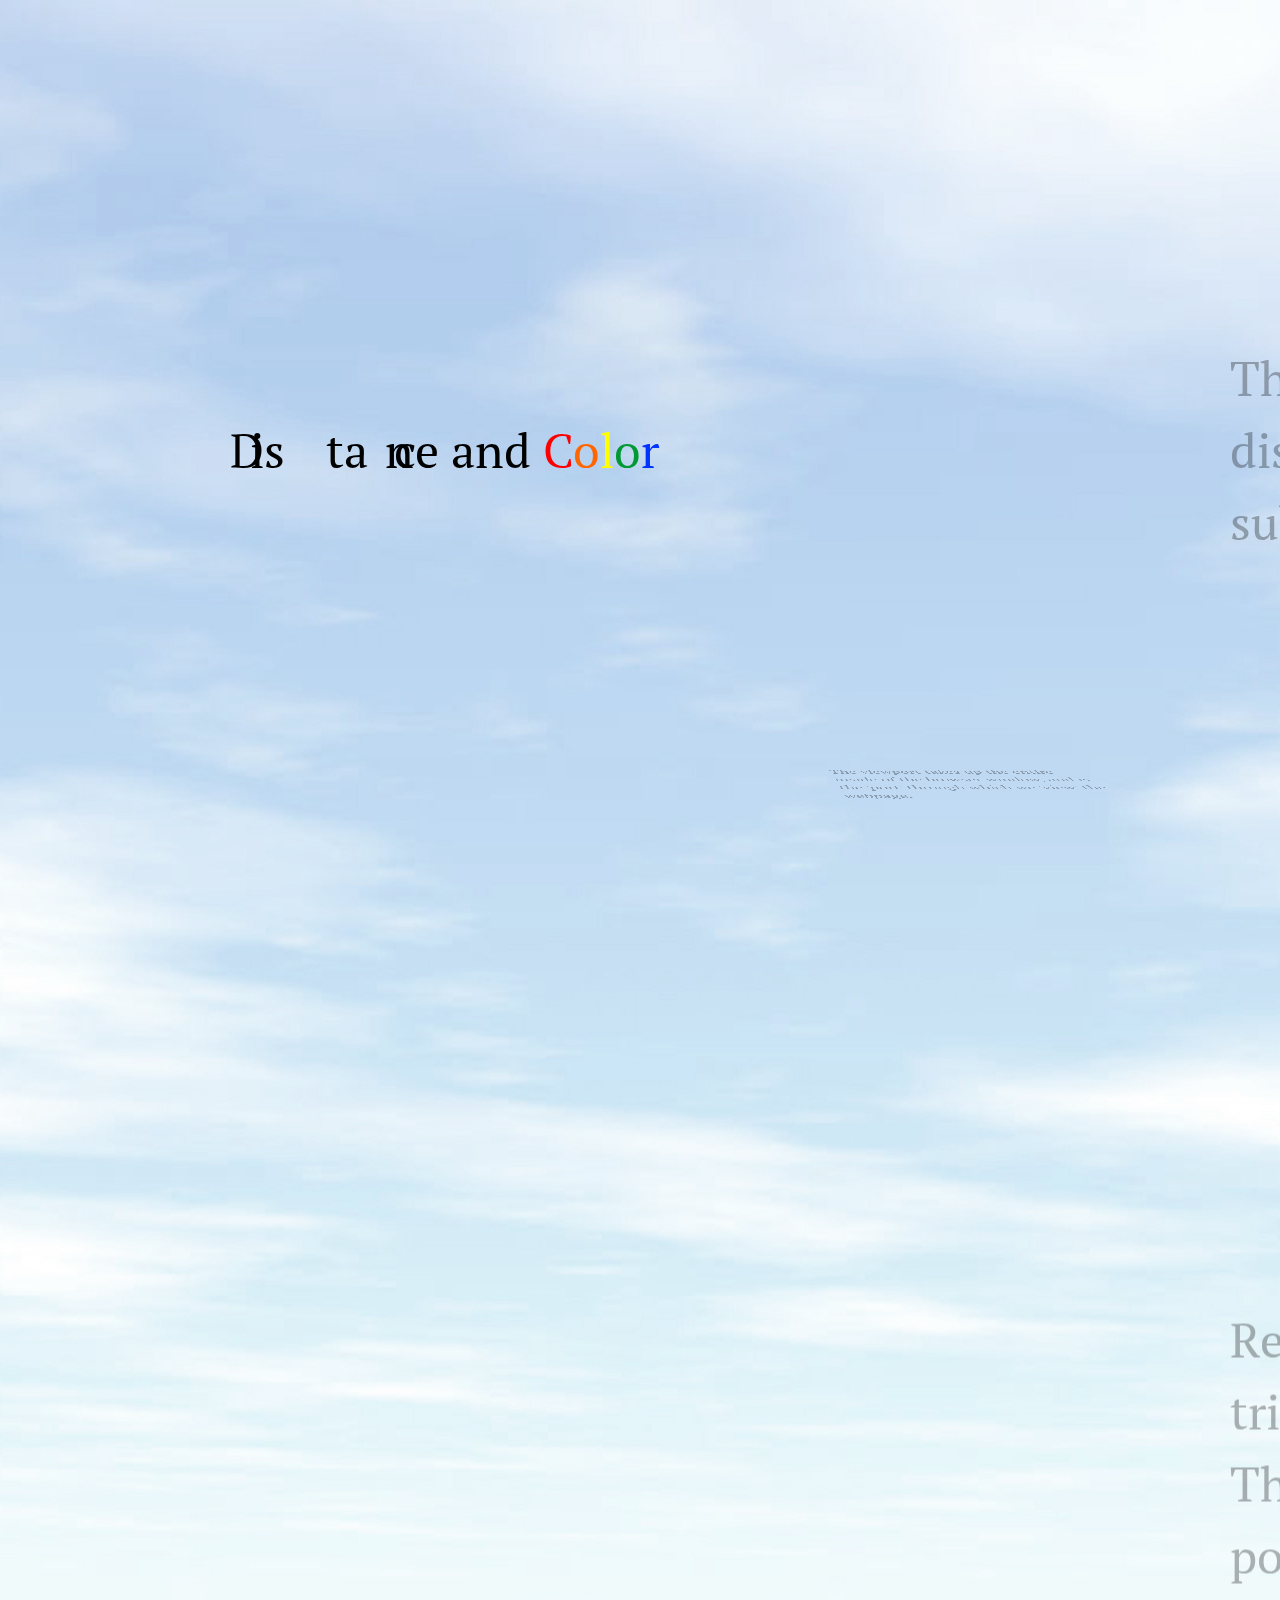
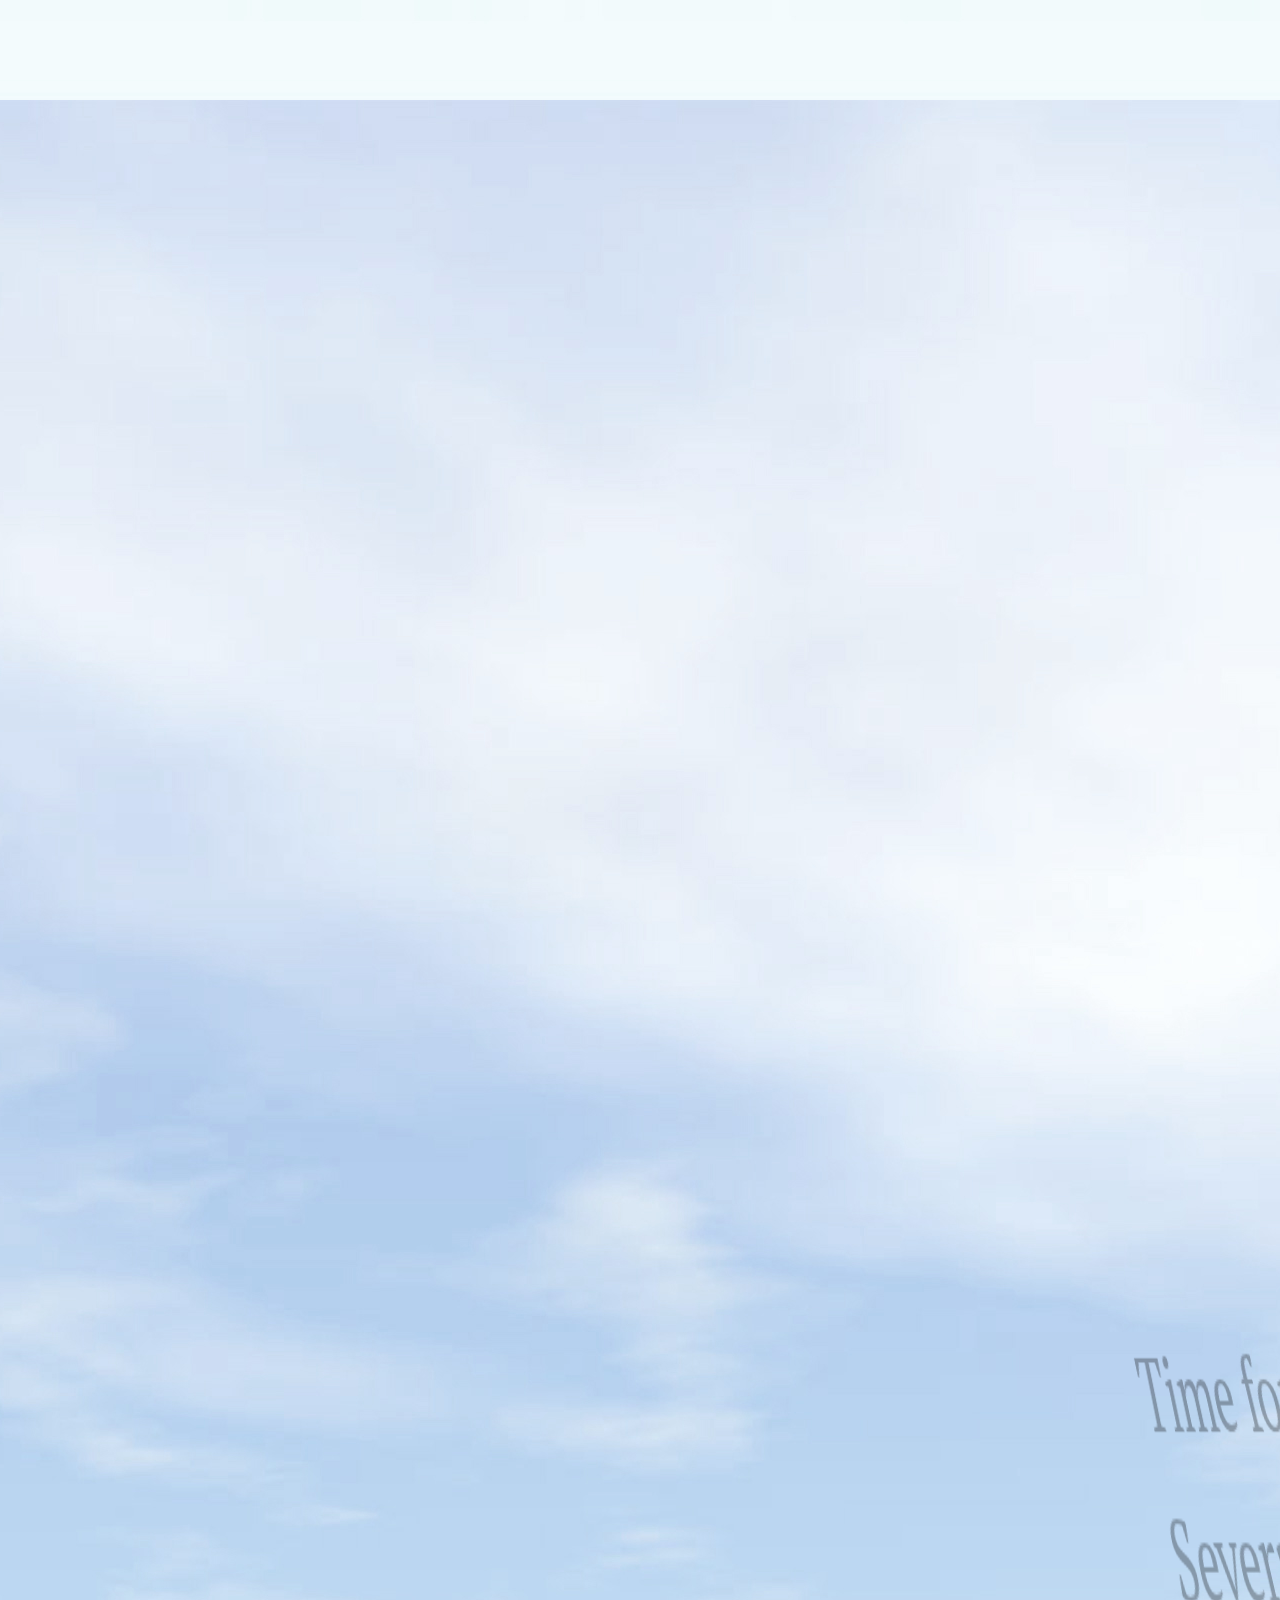
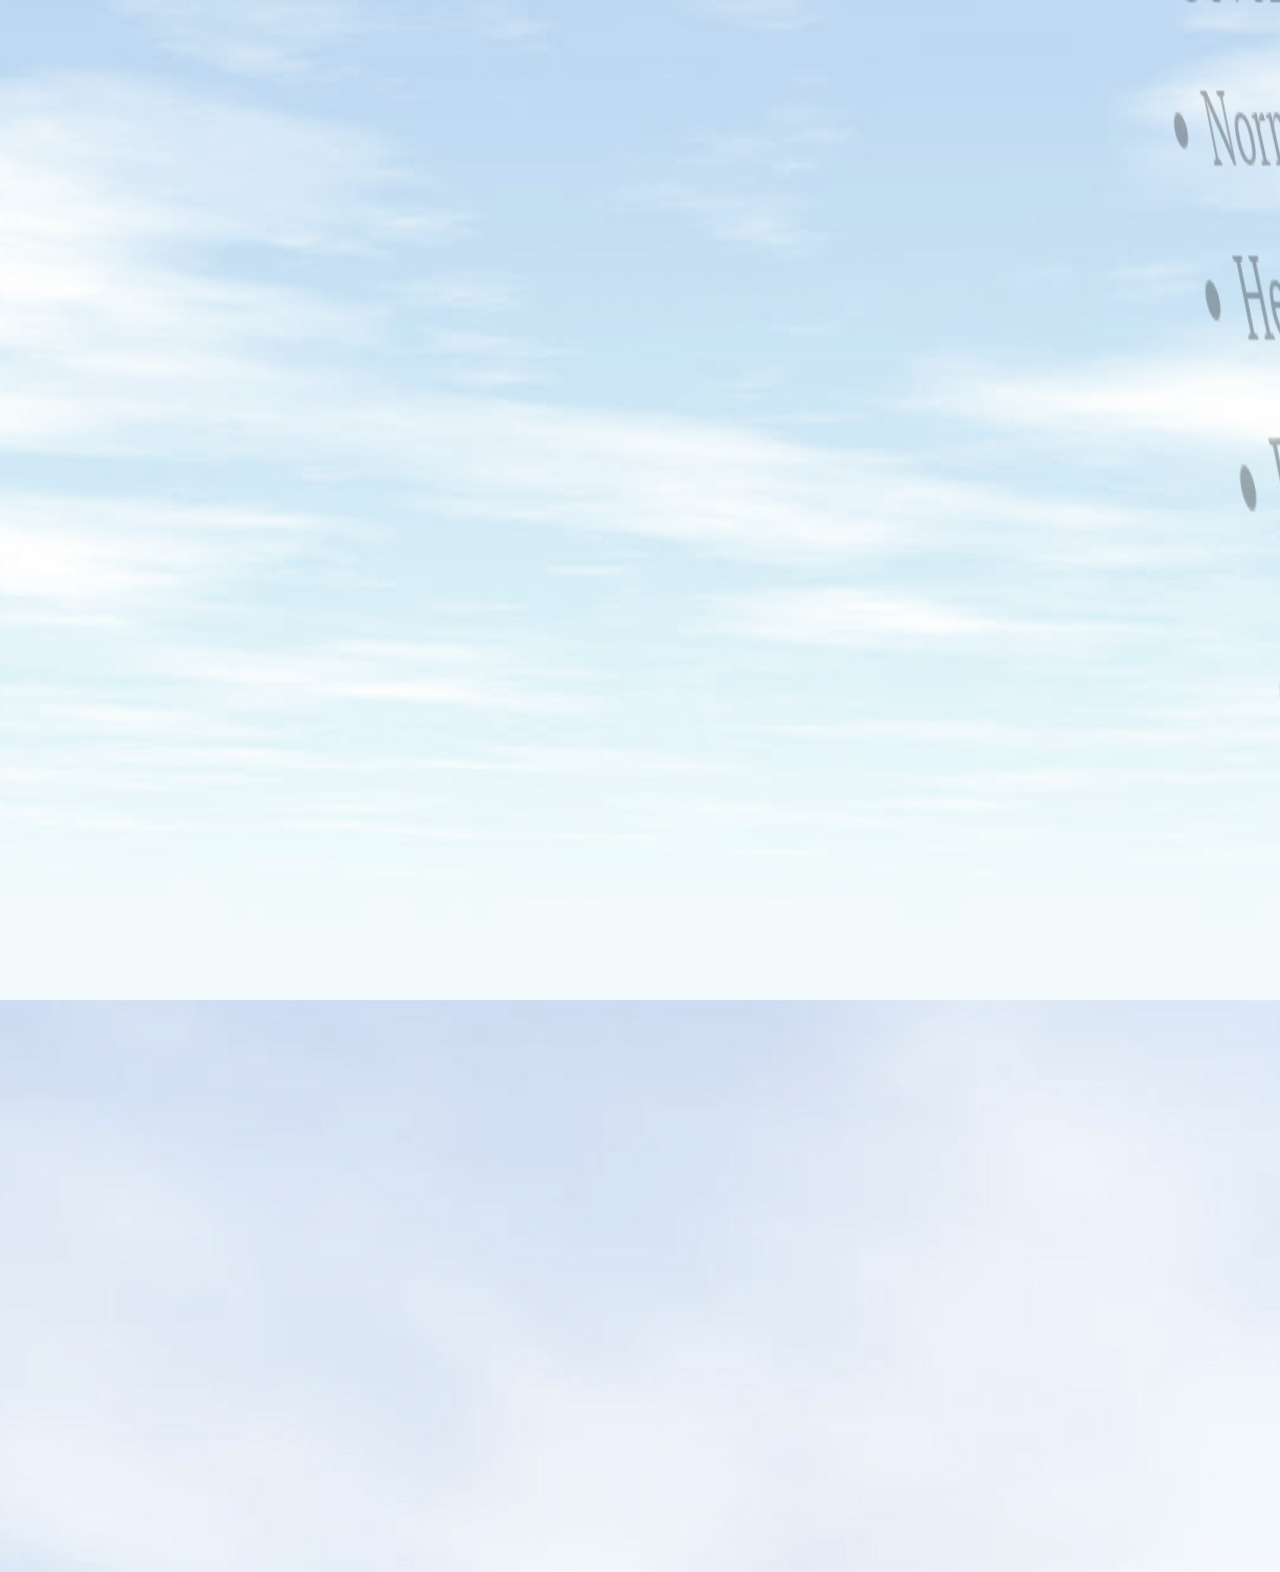
==== hw08/index.html @ a14a43c3 "new version of presentation in distance and colors" ====
<!doctype html>
<html lang="en">
<head>
    <meta charset="utf-8" />
    <meta name="viewport" content="width=1024" />
    <meta name="apple-mobile-web-app-capable" content="yes" />
    <title>Distance and Color</title>
    
    <link href="http://fonts.googleapis.com/css?family=Open+Sans:regular,semibold,italic,italicsemibold|PT+Sans:400,700,400italic,700italic|PT+Serif:400,700,400italic,700italic" rel="stylesheet" />

    <link href="css/style.css" rel="stylesheet" />
    
    <link rel="shortcut icon" href="favicon.png" />
    <link rel="apple-touch-icon" href="apple-touch-icon.png" />
</head>

<body class="impress-not-supported">

<div class="fallback-message">
    <p>Your browser <b>doesn't support the features required</b> by impress.js, so you are presented with a simplified version of this presentation.</p>
    <p>For the best experience please use the latest <b>Chrome</b>, <b>Safari</b> or <b>Firefox</b> browser.</p>
</div>

<div id="impress">

    <!-- Hey everyone! -->

    <!-- We do our work here -->
    <!-- To create a new slide, create a div and give it the class "step" (you can just copy an existing one from below) -->
    <!-- You'll also want to change it's position, rotation, whatever. Read the old_index.html file to see how that works. -->

    <!-- Absolute Distances (Julia will go first) -->

    <div id="first-slide" class="step" data-x="-1000" data-y="0">
        <p><span id="D">D</span><span id="is">is</span><span id="ta">ta</span><span id="n">n</span>ce</span> and <span id="C">C</span><span id="o">o</span><span id="l">l</span><span id="o2">o</span><span id="r">r</span></p>

    </div>


    <div class="step" data-x="0" data-y="0">
        <p>There are many ways to express distance in CSS. The two main subgroups are absolute and relative.</p>
    </div>

    <div class="step" data-x="1500" data-y="0">
        <p>Absolute distance means it is the same for CSS everywhere.
            The absolute distance units are cm, mm, in, pt, pc, and px</p>
    </div>

    <div class="step" data-x="2900" data-y="0" align="middle">
        <font size="5">one inch on every computer looks like :</font>

        <img id="img" src="img/inch.jpg">
    </div>


    <div class="step" data-x="1500" data-y="-1000" data-rotate-x="-180">
        <p>The relation between the absolute units is: </p>
        <div id="equ">
            <p>1in = 2.54cm = 25.4mm = 72pt = 6pc</p>
        </div>
        <p>These are not recommended for on screen use because the size of computer screens 
            vary too much.</p>
    </div>

    <div class="step" data-x="2700" data-y="-5000" data-z="3000" data-rotate-x="-127">
        <p>A px is a small unit on your screen</p>
        <p>Though a px depends on the device you are using, it is absolute because 
            1px will always have the same appearance on any screen</p>
    </div>

    <div class="step" data-x="1000" data-y="-4000" data-z="5000" data-rotate-x="-127">
        <p>So, why use a px?</p>
    </div>

    <div class="step" data-x="400" data-y="-5000" data-z="3000" data-rotate-x="-127">
        <ul>
            <li>px will always look good, even documents from the 1990's  that use px
            still look good on computers today</li>
            <li>If you print out anything from a document that uses px, the printed copy
                will look almost exactly as it did on the screen</li>
            <li>Aligning text and pictures is easy and looks good every time when you
                style with px</li>
        </ul>
    </div>

    <div class="step" data-x="800" data-y="-7900" data-z="5000" data-rotate-x="270">
        <a href="http://www.cnn.com/US/OJ/"> Example of old website</a>
    </div>
        

    <div class="step" data-x="0" data-y="1000" data-z="8000">
        <p>Fun Fact: px got it's name from a pixel in the 1990's which was the smallest dot 
            that could be displayed on a screen, it was1/100th of an inch.</p>
    </div>




    <!-- Relative Distances (Bryan will go second) -->

    <div class="step" data-x="0" data-y="1000">
        <p>Relative positions are a little more tricky than simple pixels.</p>
        <p>There are two main relative positioning options: <code>em</code> and <code>%</code>.</p>
    </div>

    <div class="step" data-x="1000" data-y="1000" data-rotate-x="-30">
        <p>For instance, <code>em</code> defines the distance between two elements based on the current font size.</p>
        <div id="em-box-example">For example: <code>height: 4em;</code> sets the height of the selected box to 4 times the height of the font, such as is the case with this box.</div>
    </div>

    <div class="step" data-x="2000" data-y="1000" data-rotate-x="-60">
        <p>Useful for:</p>
        <ul>
            <li>Divs containing only text (i.e. a container around a preview of text)</li>
            <li>Resizing every element on a page based on one element's font size
                (useful for making a size equally viewable on multiple screen types)</li>
            <li>Defining a 'base' font-size and scaling every other font size off of that</li>
            <li>etc.</li>
        </ul>
    </div>

    <div class="step" data-x="2000" data-y="1000" data-rotate-x="120">
        <a href="http://whale.wheatoncollege.edu/competitions">Example in action</a>
    </div>

    <div class="step" data-x="3000" data-y="1000" data-rotate-x="-90">
        <p><code>%</code> defines things as a percentage of the parent element's distance.</p>
        <p>So <code>width: 100%;</code> will make sure the child has the exact same width as the parent (with any padding or margin tacked on afterwards).</p>
        <p>This is very useful.</p>
    </div>

    <div class="step" data-x="3000" data-y="1000" data-rotate-x="90">
        <p>
            <a href="http://whale.wheatoncollege.edu/" target="_blank">Example of % distances</a>
        </p>
    </div>

<!--     <div class="step" data-x="2000" data-y="1000" data-rotate-x="120">
        <p>
            Test1
        </p>
    </div>

    <div class="step" data-x="1000" data-y="1000" data-rotate-x="150">
        <p>
            Test1
        </p>
    </div>

    <div class="step" data-x="0" data-y="1000" data-rotate-x="180">
        <p>
            Test1
        </p>
    </div> -->

    <div class="step future-hidden" data-x="0" data-y="1000" data-rotate-x="90">
        <p>Besides defining a distance based on the size of the font or the parent element, you can also use
        <code>vh</code> and <code>vw</code> to define things in terms of the 'viewport'.</p>
    </div>

    <div class="step" data-x="0" data-y="1000" data-z="-2000" data-rotate-x="90">
        <p>The viewport takes up the entire inside of the browser window, and is the 'port' through which we 'view' the webpage.</p>
    </div>

    <div id="viewport-ex" class="step" data-x="0" data-y="1000" data-z="-2000" data-rotate-x="-180">
        <p>Each <code>vh</code> or <code>vw</code> is 1/100th of the screen's height or width. This blue box was created as a 100vh and 100vw box, and will resize based on the screen.</p>
    </div>

    <div id="other-new" class="step" data-x="0" data-y="1000" data-z="3000" data-rotate-x="-180">
        <p>And we also have other cool new features coming in the form of</p>
        <code>rem</code> which defines everything in terms of one global, 'root', em.
        <p>This is useful for the resizing of entire pages.</p>
    </div>

    <div id="other-new-but" class="step" data-x="0" data-y="1000" data-z="3000">
        <p>But many of these features have only recently been adopted by all of the major browsers (Google Chrome, Firefox, IE, Safari, Opera) and won't be usable in most sites for quite a while (many users take forever to update their software).</p>
    </div>



    <!-- Colors (Jinnan goes third) -->

    <div class="step" data-x="0" data-y="3000" data-rotate-x="90">
        <p>Time for <b><span id="C">C</span><span id="o">o</span><span id="l">l</span><span id="o2">o</span><span id="r">r</span><span id="s">s</span>...</b></p>
        <p>Several different types of colors: </p>
        <ul>
            <li>Normal Colors (just words)</li>
            <li>Hexadecimal Colors (#numbers)</li>
            <li>RGB colors</li>
            <li>HSL colors</li>
            <li>HSV colors</li>
        </ul>
    </div>


    <div class="step" data-x="1000" data-y="3000" data-z="-1000">
        <p><b><center>Normal <span id="C">C</span><span id="o">o</span><span id="l">l</span><span id="o2">o</span><span id="r">r</span><span id="s">s</span></center></b></p>
        <p>Something built in already:</p>
        <ul>
            <li><code>.julia {color: <span id = "blueColor">blue</span>;}</code></li>
            <li><code>#bryan {background-color: <span id = "silverColor">silver</span>;}</code></li>
        </ul>
        <p>For a real example, <a href = "http://www.w3schools.com/html/tryit.asp?filename=tryhtml_links_colors">code it!</a></p>
    </div>


    <div class="step" data-x="1000" data-y="4000" data-rotate-x="-180">
        <p><b><center>Hexadecimal <span id="C">C</span><span id="o">o</span><span id="l">l</span><span id="o2">o</span><span id="r">r</span><span id="s">s</span></center></b></p>
        <p>Syntax: start with <code>#</code>, followed by...</p>
        <p>6 digits, each is a hexadecimal number</p>
        <ul>
            <li>the six digits are divided into 3 parts: representing <span id="red">red</span>, <span id="green">green</span>, <span id="blue">blue</span> (RGB)</li>
            <li>from <code>00</code> to <code>FF</code>, increasing by intensity</li>
            <li>actually means you turn it "on"(<code>FF</code>) and "off"(<code>00</code>)</li>
            <li>represents the least (0) to the most (255) intensity of each of the color components</li>
        </ul>
    </div>


    <div class="step" data-x="2000" data-y="4000" data-z="180" data-rotate-x="-90" data-rotate-z="-90">
        <p><b><center>Hexadecimal <span id="C">C</span><span id="o">o</span><span id="l">l</span><span id="o2">o</span><span id="r">r</span><span id="s">s</span></center></b></p>
        <p>To be specific, for the first two digits (RED): </p>
        <p><code>00</code> = "turn red off, no red at all"</p>
        <p><code>FF</code> = "turn red on, FULLY on"</p>
        <p>Time for an example...</p>
        <p>(It's also useful color picker tool) <a href = "http://www.w3schools.com/tags/ref_colorpicker.asp">Color Generator</a></p>
    </div>

<!--     <div class="step" data-x="4000" data-y="3000" data-rotate-x="-90">
        <p><b>Hexadecimal Colors</b></p>
        <p>Example: </p>
        <p>red=36, green=104, blue=160</p>
        <p>Convert to the hexadecimal number: 24, 68, A0 </p>
        <p><code>#2468A0</code></p>
        <p>Turns out to be...</p>
        <svg width="100" height="100">
            <rect width="100" height="100" style="fill:#2468A0;stroke-width:3;stroke:#2468A0" />
        </svg>
    </div> -->

     <div class="step" data-x="2000" data-y="-1000" data-rotate-y="-90">
        <p><b><center>Hexadecimal <span id="C">C</span><span id="o">o</span><span id="l">l</span><span id="o2">o</span><span id="r">r</span><span id="s">s</span></center></b></p>
        <p><span id="shortHand">Shorthand hexadecimal form</span></p>
        <p>Three (hexadecimal) digits form is used, expanding this form to the six-digit form is as simple as <em>doubling each digit</em>: <code>09C</code> becomes <code>0099CC</code> as presented on the following CSS example:</p>
        <ul>
            <li><code>.Jinnan { color: #09C;    }</code></li>
            <li><code>.Khaled { color: #0099CC; }</code></li>
        </ul>
    </div>

     <div class="step" data-x="2000" data-y="-1000" data-rotate-z="90">
        <p>Here's an <a href = "http://www.w3schools.com/svg/tryit.asp?filename=trysvg_myfirst">example</a>...</p>
    </div>

     <div class="step" data-x="3000" data-y="3000" data-rotate-y="90">
        <p><b><center>Hexadecimal <span id="C">C</span><span id="o">o</span><span id="l">l</span><span id="o2">o</span><span id="r">r</span><span id="s">s</span></center></b></p>
        <p>Your favorite part...</p>
        <marquee behavior=alternate id="quizTime">QUIZ TIME</marquee> <!-- Make "Quiz" colorful -->
        <p>Guess what color it is? <code>#1C39FD</code></p>
        <p>
            <ul>
                <li>A. <svg width="50" height="50">
                         <rect width="50" height="50" style="fill:#1C39FD;stroke-width:3;stroke:#1C39FD" />
                       </svg>
                   </li>

                <li>B. <svg width="50" height="50">
                         <rect width="50" height="50" style="fill:#242E27;stroke-width:3;stroke:#242E27" />
                       </svg>
                </li>
                <li>C. <svg width="50" height="50">
                         <rect width="50" height="50" style="fill:#E919B7;stroke-width:3;stroke:#E919B7" />
                       </svg>
                </li>
            </ul>
        </p>
    </div>

     <div class="step" data-x="3000" data-y="3000" data-rotate-z="-90">
        <p><b><center>Hexadecimal <span id="C">C</span><span id="o">o</span><span id="l">l</span><span id="o2">o</span><span id="r">r</span><span id="s">s</span></center></b></p>
        <p>Your least favorite ...</p>
        <marquee behavior=alternate id="answerTime">ANSWER TIME</marquee> <!-- Make "Quiz" colorful -->
        <p>This color: <code>#1C39FD</code></p>
        <p>
            <ul>
                <li>A. <code>#1C39FD</code> <svg width="50" height="50">
                         <rect width="50" height="50" style="fill:#1C39FD;stroke-width:3;stroke:#1C39FD" />
                       </svg>
                   </li>

                <li>B. <code>#242E27</code> <svg width="50" height="50">
                         <rect width="50" height="50" style="fill:#242E27;stroke-width:3;stroke:#242E27" />
                       </svg>
                </li>
                <li>C. <code>#E919B7</code> <svg width="50" height="50">
                         <rect width="50" height="50" style="fill:#E919B7;stroke-width:3;stroke:#E919B7" />
                       </svg>
                </li>
            </ul>
        </p>
        <p>So the answer is A!</p>
    </div>


     <div class="step" data-x="4000" data-y="-2000" data-rotate-y="60">
        <p><b><center>RGB <span id="C">C</span><span id="o">o</span><span id="l">l</span><span id="o2">o</span><span id="r">r</span><span id="s">s</span></center></b></p>
        <p>Form: <code>rgb(#,#,#)</code></p>
        <p>Can be converted to hexcadecimal numbers</p>
        <p>Example:</p>
        <ul>
            <li>This is in <code>svg</code>: <code>fill:rgb(0,0,255)</code></li>
        </ul>
        <p>Here's an example: <a href = "http://www.w3schools.com/svg/tryit.asp?filename=trysvg_myfirst">real codes</a></p>
    </div>

    <div class="step" data-x="4000" data-y="1000" data-rotate-x="90">
        <p><b><center>RGB<em>A</em> <span id="C">C</span><span id="o">o</span><span id="l">l</span><span id="o2">o</span><span id="r">r</span><span id="s">s</span></center></b></p>
        <p>A is alpha, representing opacity</code></p>
        <p>Syntax: after R,G,B, A is between 0 to 1</p>
        <p>Example:
        <ul>
            <li><code>background: rgba(200, 54, 54, 0.5); </code></li>
       </ul>
        </p>
        <p>Interactive example<a href = "http://www.w3schools.com/svg/tryit.asp?filename=trysvg_myfirst">real codes</a></p>
    </div>

    <div class="step" data-x="5000" data-y="-3000" data-rotate-z="70">
        <p><b><center>HSL <span id="C">C</span><span id="o">o</span><span id="l">l</span><span id="o2">o</span><span id="r">r</span><span id="s">s</span></center></b></p>
        <p>Stands for hue(color) saturation(how pure the color is) lightness(0-100%)
        <p>cylindrical-coordinate representations of points in an RGB color model</p>
        <ul>
            <li><code>hsl(90,80%,50%)</code></li>
        </ul>
        </p>
        <p>color 90, 80% saturation, 50% lightness</p>
        <p>Example: <a href = "http://www.w3schools.com/cssref/tryit.asp?filename=trycss_color_hsl">real codes</a></p>
    </div>

    <div class="step" data-x="5000" data-y="-1000" data-rotate-z="-180">
        <p><b><center>HSL<em>A</em> <span id="C">C</span><span id="o">o</span><span id="l">l</span><span id="o2">o</span><span id="r">r</span><span id="s">s</span></center></b></p>
        <p>Same with HSL, but with opacity at the end</p>
        <p>
        <ul>
            <li><code>color: hsla(120,100%,50%,0.3); / * green with opacity 0.3*/</code></li>
        </ul>
        </p>
        <p>Example: <a href = "http://www.w3schools.com/cssref/tryit.asp?filename=trycss_color_hsla">real codes</a></p>
    </div>

    <div class="step" data-x="6000" data-y="2000" data-rotate-x="-90">
        <p><b><center>HSV <span id="C">C</span><span id="o">o</span><span id="l">l</span><span id="o2">o</span><span id="r">r</span><span id="s">s</span></center></b></p>
        <p>hue saturation value</p>
        <p>cylindrical-coordinate representations of points in an RGB color model</p>
        <p>Not commonly used in CSS, but much used in Computer Graphics</p>
        <p><a href="http://colorizer.org/">Cool website to see RGB, HSV, HSL all together</a></p>
    </div>

</div>

<script src="js/impress.js"></script>
<script>impress().init();</script>

</body>
</html>
---- hw08/css/style.css ----
/*
  So you like the style of impress.js demo?
  Or maybe you are just curious how it was done?

  You couldn't find a better place to find out!

  Welcome to the stylesheet impress.js demo presentation.

  Please remember that it is not meant to be a part of impress.js and is
  not required by impress.js.
  I expect that anyone creating a presentation for impress.js would create
  their own set of styles.

  But feel free to read through it and learn how to get the most of what
  impress.js provides.

  And let me be your guide.

  Shall we begin?
*/


/*
  We start with a good ol' reset.
  That's the one by Eric Meyer http://meyerweb.com/eric/tools/css/reset/

  You can probably argue if it is needed here, or not, but for sure it
  doesn't do any harm and gives us a fresh start.
*/

html, body, div, span, applet, object, iframe,
h1, h2, h3, h4, h5, h6, p, blockquote, pre,
a, abbr, acronym, address, big, cite, code,
del, dfn, em, img, ins, kbd, q, s, samp,
small, strike, strong, sub, sup, tt, var,
b, u, i, center,
dl, dt, dd, ol, ul, li,
fieldset, form, label, legend,
table, caption, tbody, tfoot, thead, tr, th, td,
article, aside, canvas, details, embed,
figure, figcaption, footer, header, hgroup,
menu, nav, output, ruby, section, summary,
time, mark, audio, video {
  margin: 0;
  padding: 0;
  border: 0;
  font-size: 100%;
  font: inherit;
  vertical-align: baseline;
}

/* HTML5 display-role reset for older browsers */
article, aside, details, figcaption, figure,
footer, header, hgroup, menu, nav, section {
  display: block;
}
body {
  line-height: 1;
}
ol, ul {
  /*list-style: none;*/
}
blockquote, q {
  quotes: none;
}
blockquote:before, blockquote:after,
q:before, q:after {
  content: '';
  content: none;
}

table {
  border-collapse: collapse;
  border-spacing: 0;
}

/*
  Now here is when interesting things start to appear.

  We set up <body> styles with default font and nice gradient in the background.
  And yes, there is a lot of repetition there because of -prefixes but we don't
  want to leave anybody behind.
*/
body {
  font-family: 'PT Sans', sans-serif;
  min-height: 740px;

  background: transparent url('../img/sky.jpg') center center repeat;
}

/*
  Now let's bring some text styles back ...
*/
b, strong { font-weight: bold }
i, em { font-style: italic }

/*
  ... and give links a nice look.
*/
a {
  color: inherit;
  text-decoration: none;
  padding: 0 0.1em;
  background: rgba(255,255,255,0.5);
  text-shadow: -1px -1px 2px rgba(100,100,100,0.9);
  border-radius: 0.2em;

  -webkit-transition: 0.5s;
  -moz-transition:    0.5s;
  -ms-transition:     0.5s;
  -o-transition:      0.5s;
  transition:         0.5s;
}

a:hover,
a:focus {
  background: rgba(255,255,255,1);
  text-shadow: -1px -1px 2px rgba(100,100,100,0.5);
}

/*
  Because the main point behind the impress.js demo is to demo impress.js
  we display a fallback message for users with browsers that don't support
  all the features required by it.

  All of the content will be still fully accessible for them, but I want
  them to know that they are missing something - that's what the demo is
  about, isn't it?

  And then we hide the message, when support is detected in the browser.
*/

.fallback-message {
  font-family: sans-serif;
  line-height: 1.3;

  width: 780px;
  padding: 10px 10px 0;
  margin: 20px auto;

  border: 1px solid #E4C652;
  border-radius: 10px;
  background: #EEDC94;
}

.fallback-message p {
  margin-bottom: 10px;
}

.impress-supported .fallback-message {
  display: none;
}

/*
  Now let's style the presentation steps.

  We start with basics to make sure it displays correctly in everywhere ...
*/

.step {
  position: relative;
  width: 900px;
  padding: 40px;
  margin: 20px auto;

  -webkit-box-sizing: border-box;
  -moz-box-sizing:    border-box;
  -ms-box-sizing:     border-box;
  -o-box-sizing:      border-box;
  box-sizing:         border-box;

  font-family: 'PT Serif', georgia, serif;
  font-size: 48px;
  line-height: 1.5;
}

/*
  ... and we enhance the styles for impress.js.

  Basically we remove the margin and make inactive steps a little bit transparent.
*/
.impress-enabled .step {
  margin: 0;
  opacity: 0.3;

  -webkit-transition: opacity 1s;
  -moz-transition:    opacity 1s;
  -ms-transition:     opacity 1s;
  -o-transition:      opacity 1s;
  transition:         opacity 1s;
}

.impress-enabled .step.active { opacity: 1 }

/*
  These 'slide' step styles were heavily inspired by HTML5 Slides:
  http://html5slides.googlecode.com/svn/trunk/styles.css

  ;)

  They cover everything what you see on first three steps of the demo.
*/

.impress-on-overview .step {
  opacity: 1;
  cursor: pointer;
}

/* ---------- All of our styling should go here --------------- */
/* ------------------------------------------------------------ */

#impress div {
  backface-visibility: hidden;
}

#impress div code {
  font-family: monospace;
}

#impress div ul {
  list-style: disc;
}

#impress div ul li {
  display: list-item;
  font-size: 0.8em;
}

#impress div ul li ul li {
  margin-left: 40px;
}

/* ---------- Julia's Styling --------------------------------- */

#C 
{
  color:#FF0000;
}

#o 
{
  color:#FF6600;
}

#l 
{
  color:#FFFF00;
}

#o2 
{
  color:#009933;
}

#r
{
  color: #0033FF;
}

#D
{
  display:inline-block;
  width: 20px;
}

#is
{
  display:inline-block;
  width: 20mm;
}

#ta
{
  display:inline-block;
  width: 59px;
}

#n
{
  display: inline-block;
  width: 0.099in;
}

#equ
{
  border: 2px solid;
  box-shadow: 10px 10px 5px #888888;
}
#img
{
  display: block;

  height: 1in;
}


/* ---------- Bryan's Styling --------------------------------- */

:not(.present).future-hidden {
  -webkit-transition: opacity 0.20s ease;
     -moz-transition: opacity 0.20s ease;
       -o-transition: opacity 0.20s ease;
          transition: opacity 0.20s ease;

  opacity: 0;
}

#em-box-example {
  height: 4em;
  border: 3px dashed black;
  line-height: 1em;
}

#viewport-ex {
  width: 100vw;
  height: 100vh;

  padding: 80px;
  /*margin: 0;*/

  background-color: #0AC7E0;

  text-align: center;
  /*vertical-align: middle;*/
  line-height: 190px;

  backface-visibility: hidden;
}

#other-new,
#other-new-but {
  backface-visibility: hidden;
}

/* ---------- Jinnan's Styling -------------------------------- */

#s{
  color: #B547DA;
}

#blueColor{
  color: blue;
}

#silverColor{
  color: silver;
}

#red{
  color:red;
}

#green {
  color:green;
}

#blue {
  color: blue;
}

#shortHand {
  font-family: cursive;
  background-color: violet;
}

#quizTime {
  color: purple;
  font-family: Cambria;
}

#answerTime {
  color: green;
  font-family: Cambria;
}

/* ---------- Khaled's Styling -------------------------------- */


/* ------------------------------------------------------------ */

.impress-enabled          { pointer-events: none }
.impress-enabled #impress { pointer-events: auto }
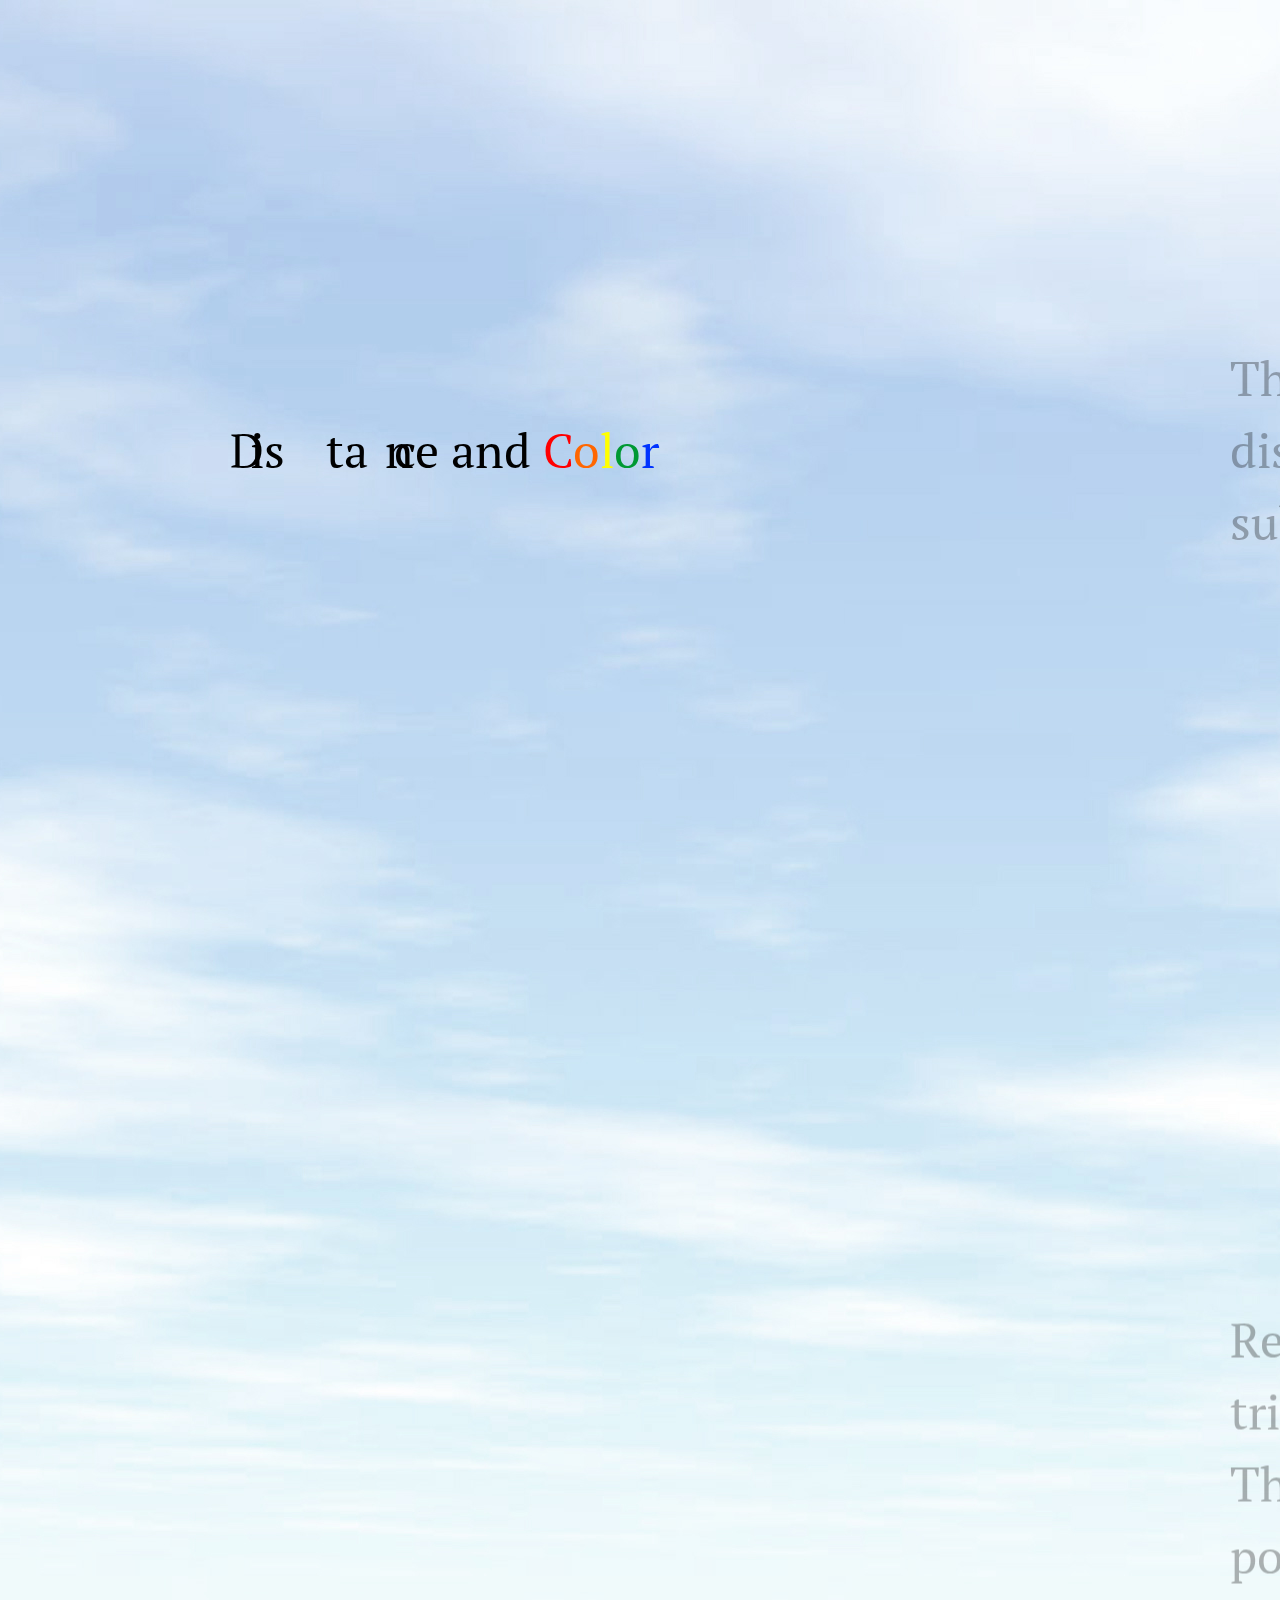
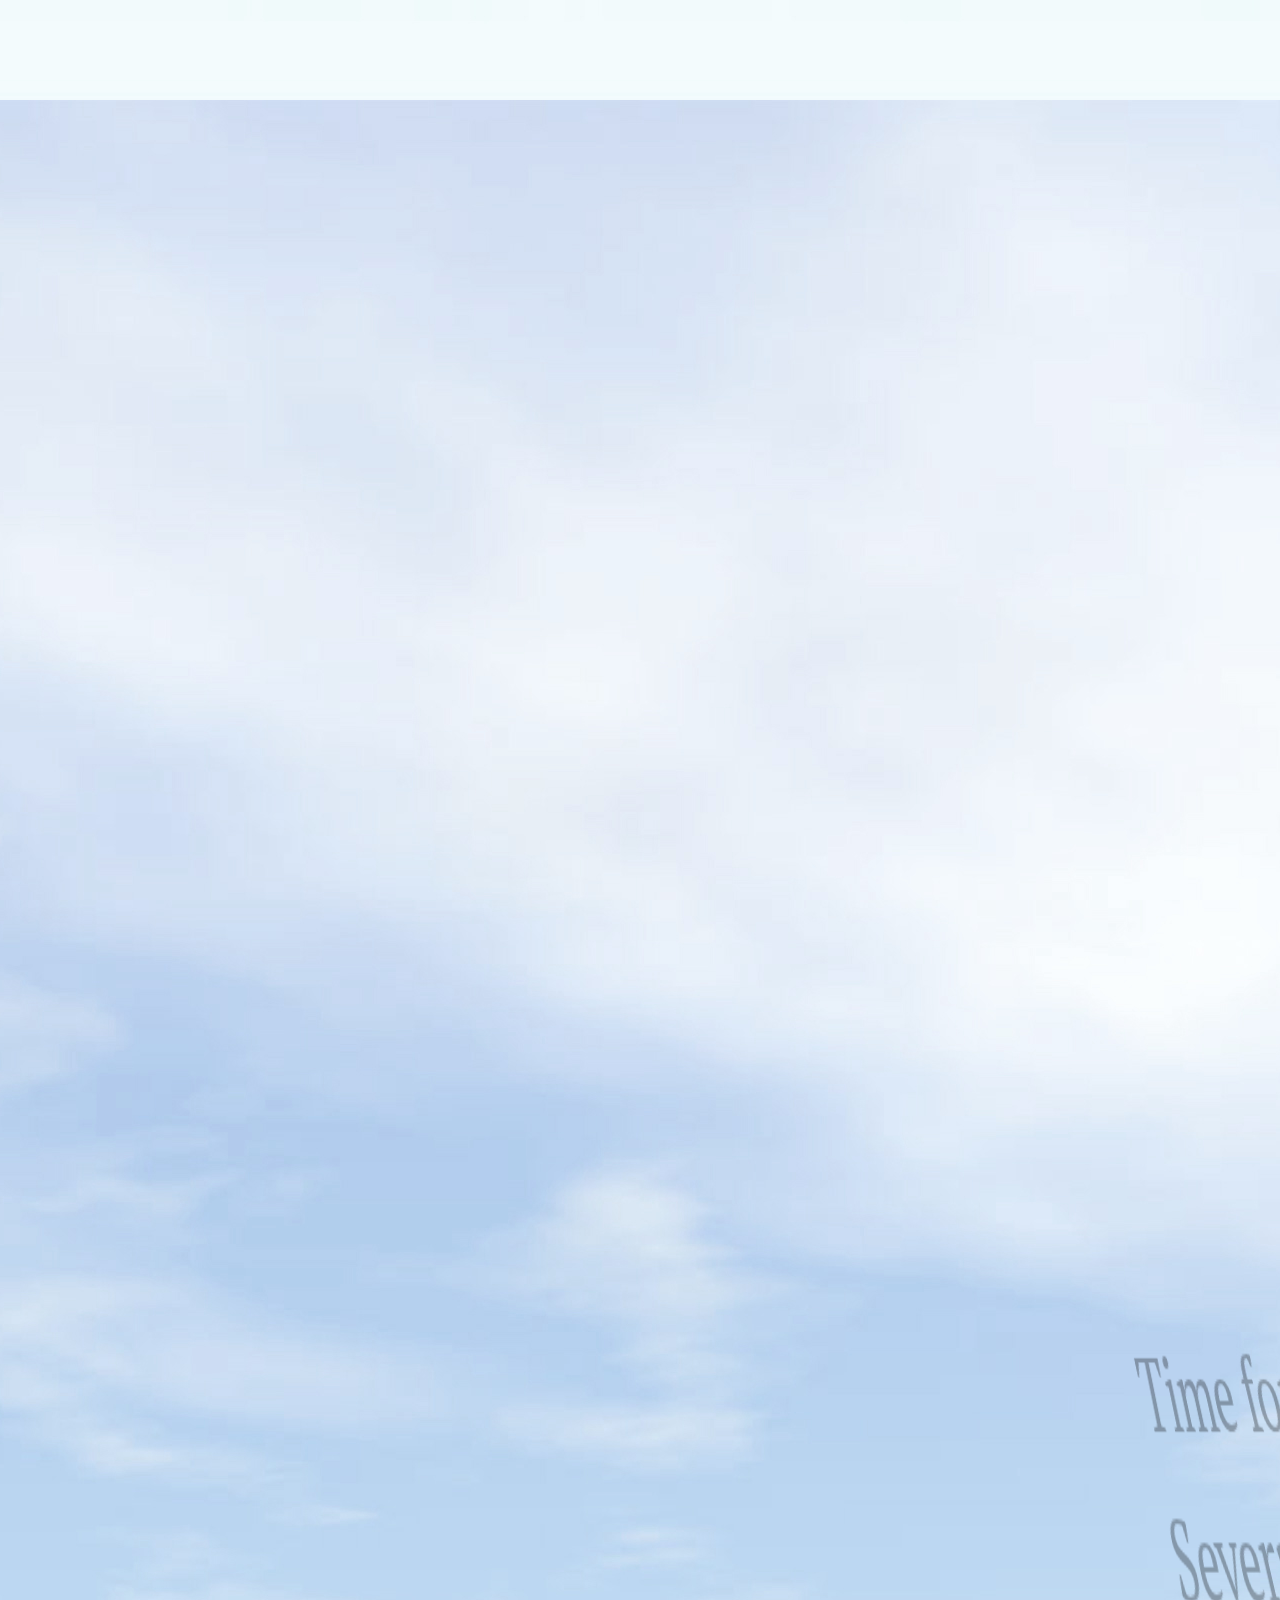
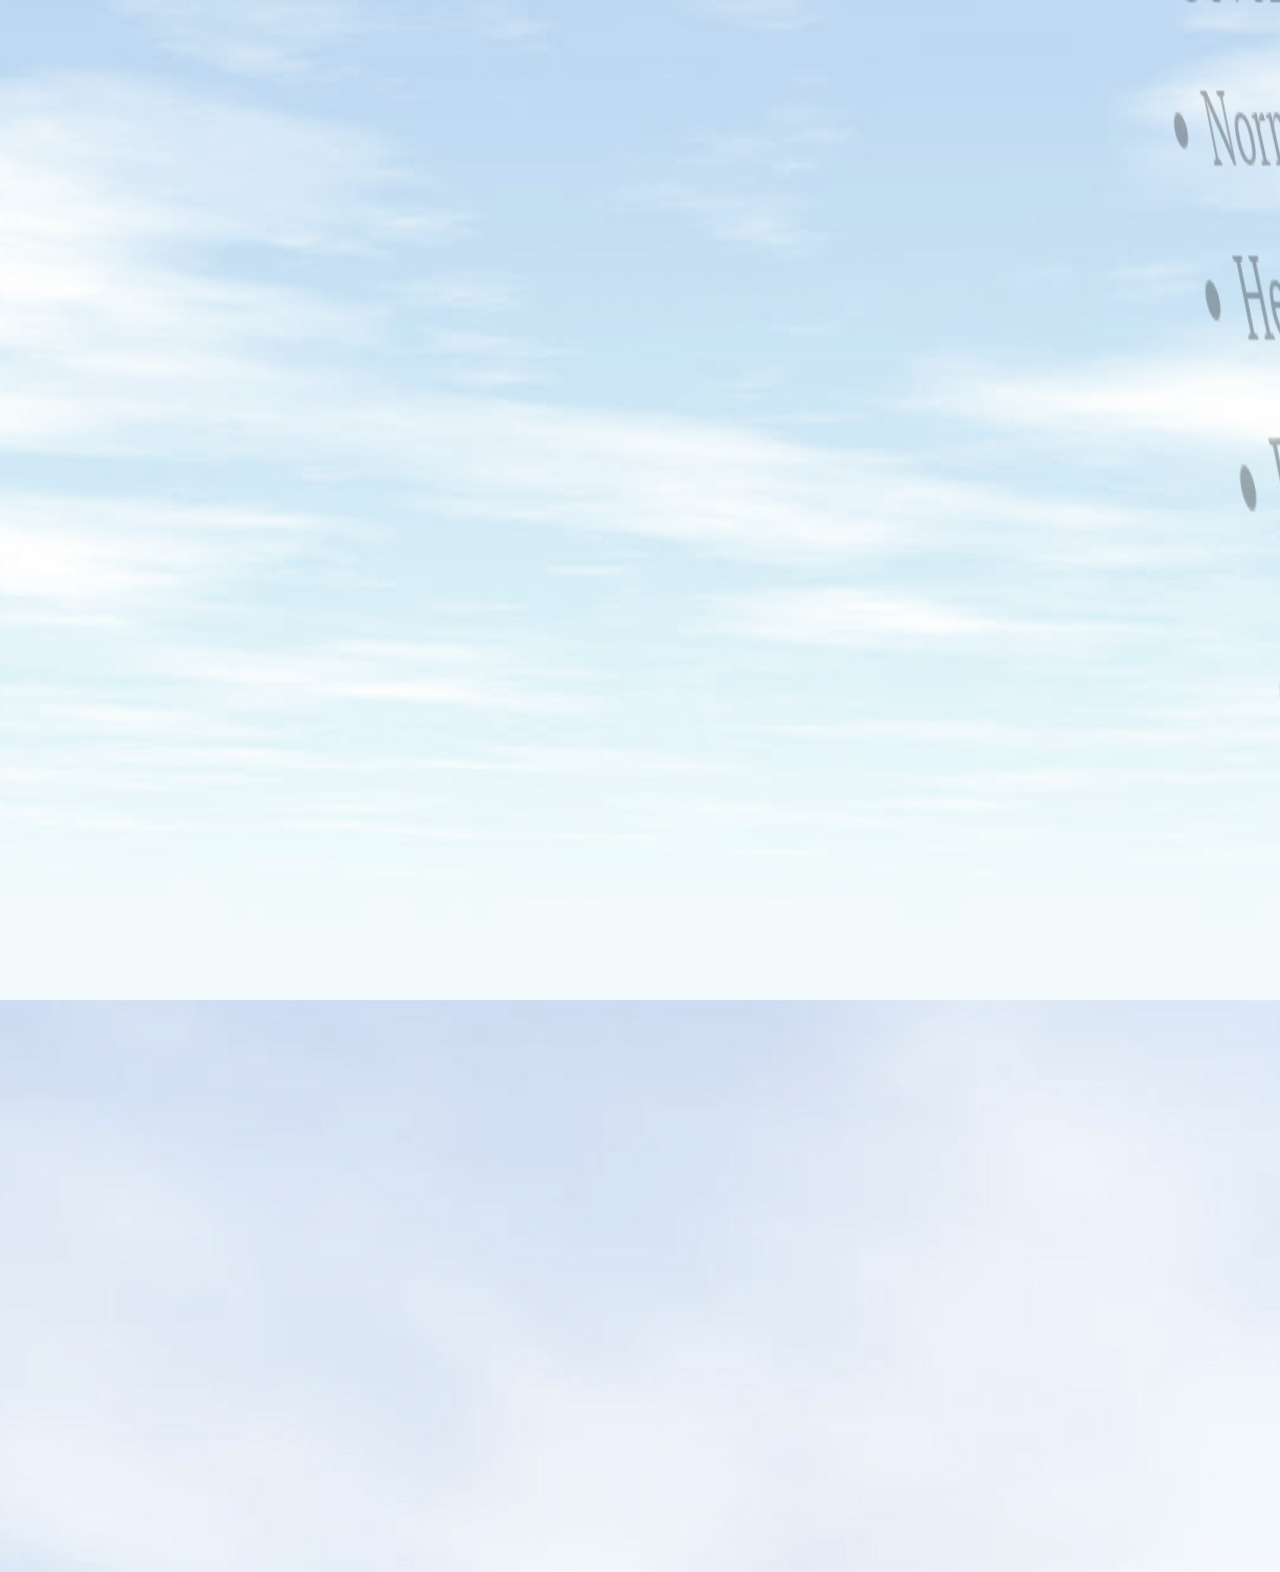
==== commit f7dd3ced: "slight change to the final version" ====
--- a/hw08/index.html
+++ b/hw08/index.html
@@ -84,7 +84,7 @@
     </div>
 
     <div class="step" data-x="800" data-y="-7900" data-z="5000" data-rotate-x="270">
-        <a href="http://www.cnn.com/US/OJ/"> Example of old website</a>
+        <a href="http://www.cnn.com/US/OJ/" target="_blank"> Example of old website</a>
     </div>
         
 
@@ -119,46 +119,28 @@
         </ul>
     </div>
 
-    <div class="step" data-x="2000" data-y="1000" data-rotate-x="120">
-        <a href="http://whale.wheatoncollege.edu/competitions">Example in action</a>
-    </div>
-
     <div class="step" data-x="3000" data-y="1000" data-rotate-x="-90">
+        <a href="http://whale.wheatoncollege.edu/competitions" target="_blank">Example in action</a>
+    </div>
+
+    <div class="step" data-x="3000" data-y="1000" data-rotate-x="120">
         <p><code>%</code> defines things as a percentage of the parent element's distance.</p>
         <p>So <code>width: 100%;</code> will make sure the child has the exact same width as the parent (with any padding or margin tacked on afterwards).</p>
         <p>This is very useful.</p>
     </div>
 
-    <div class="step" data-x="3000" data-y="1000" data-rotate-x="90">
+    <div class="step" data-x="2000" data-y="1000" data-rotate-x="90">
         <p>
             <a href="http://whale.wheatoncollege.edu/" target="_blank">Example of % distances</a>
         </p>
     </div>
 
-<!--     <div class="step" data-x="2000" data-y="1000" data-rotate-x="120">
-        <p>
-            Test1
-        </p>
-    </div>
-
-    <div class="step" data-x="1000" data-y="1000" data-rotate-x="150">
-        <p>
-            Test1
-        </p>
-    </div>
-
-    <div class="step" data-x="0" data-y="1000" data-rotate-x="180">
-        <p>
-            Test1
-        </p>
-    </div> -->
-
-    <div class="step future-hidden" data-x="0" data-y="1000" data-rotate-x="90">
+    <div class="step future-hidden" data-x="0" data-y="1000" data-rotate-x="-90">
         <p>Besides defining a distance based on the size of the font or the parent element, you can also use
         <code>vh</code> and <code>vw</code> to define things in terms of the 'viewport'.</p>
     </div>
 
-    <div class="step" data-x="0" data-y="1000" data-z="-2000" data-rotate-x="90">
+    <div class="step" data-x="0" data-y="1000" data-z="-2000" data-rotate-x="-90">
         <p>The viewport takes up the entire inside of the browser window, and is the 'port' through which we 'view' the webpage.</p>
     </div>
 
@@ -179,6 +161,8 @@
 
 
     <!-- Colors (Jinnan goes third) -->
+
+    <!-- http://codepen.io/anon/pen/wrlGt -->
 
     <div class="step" data-x="0" data-y="3000" data-rotate-x="90">
         <p>Time for <b><span id="C">C</span><span id="o">o</span><span id="l">l</span><span id="o2">o</span><span id="r">r</span><span id="s">s</span>...</b></p>
@@ -198,9 +182,9 @@
         <p>Something built in already:</p>
         <ul>
             <li><code>.julia {color: <span id = "blueColor">blue</span>;}</code></li>
-            <li><code>#bryan {background-color: <span id = "silverColor">silver</span>;}</code></li>
-        </ul>
-        <p>For a real example, <a href = "http://www.w3schools.com/html/tryit.asp?filename=tryhtml_links_colors">code it!</a></p>
+            <li><code>#bryan {background-color: <span id = "goldColor">gold</span>;}</code></li>
+        </ul>
+        </p>
     </div>
 
 
@@ -223,7 +207,7 @@
         <p><code>00</code> = "turn red off, no red at all"</p>
         <p><code>FF</code> = "turn red on, FULLY on"</p>
         <p>Time for an example...</p>
-        <p>(It's also useful color picker tool) <a href = "http://www.w3schools.com/tags/ref_colorpicker.asp">Color Generator</a></p>
+        <p>(It's also useful color picker tool) <a href = "http://www.w3schools.com/tags/ref_colorpicker.asp" target="_blank">Color Generator</a></p>
     </div>
 
 <!--     <div class="step" data-x="4000" data-y="3000" data-rotate-x="-90">
@@ -249,13 +233,14 @@
     </div>
 
      <div class="step" data-x="2000" data-y="-1000" data-rotate-z="90">
-        <p>Here's an <a href = "http://www.w3schools.com/svg/tryit.asp?filename=trysvg_myfirst">example</a>...</p>
+        <p>Here's an <a href = "http://codepen.io/anon/pen/wrlGt" target="_blank">example</a>...</p>
     </div>
 
      <div class="step" data-x="3000" data-y="3000" data-rotate-y="90">
         <p><b><center>Hexadecimal <span id="C">C</span><span id="o">o</span><span id="l">l</span><span id="o2">o</span><span id="r">r</span><span id="s">s</span></center></b></p>
         <p>Your favorite part...</p>
         <marquee behavior=alternate id="quizTime">QUIZ TIME</marquee> <!-- Make "Quiz" colorful -->
+        <marquee direction=left><img src="http://www.krazy-kreations.com/images/babies/0059.gif"></marquee>
         <p>Guess what color it is? <code>#1C39FD</code></p>
         <p>
             <ul>
@@ -310,10 +295,9 @@
         <ul>
             <li>This is in <code>svg</code>: <code>fill:rgb(0,0,255)</code></li>
         </ul>
-        <p>Here's an example: <a href = "http://www.w3schools.com/svg/tryit.asp?filename=trysvg_myfirst">real codes</a></p>
-    </div>
-
-    <div class="step" data-x="4000" data-y="1000" data-rotate-x="90">
+    </div>
+
+    <div class="step" data-x="4000" data-y="-1000" data-rotate-x="90">
         <p><b><center>RGB<em>A</em> <span id="C">C</span><span id="o">o</span><span id="l">l</span><span id="o2">o</span><span id="r">r</span><span id="s">s</span></center></b></p>
         <p>A is alpha, representing opacity</code></p>
         <p>Syntax: after R,G,B, A is between 0 to 1</p>
@@ -322,30 +306,18 @@
             <li><code>background: rgba(200, 54, 54, 0.5); </code></li>
        </ul>
         </p>
-        <p>Interactive example<a href = "http://www.w3schools.com/svg/tryit.asp?filename=trysvg_myfirst">real codes</a></p>
+        <p>Interactive example <a href = "http://codepen.io/anon/pen/HLKrx" target="_blank">real codes</a></p>
     </div>
 
     <div class="step" data-x="5000" data-y="-3000" data-rotate-z="70">
-        <p><b><center>HSL <span id="C">C</span><span id="o">o</span><span id="l">l</span><span id="o2">o</span><span id="r">r</span><span id="s">s</span></center></b></p>
-        <p>Stands for hue(color) saturation(how pure the color is) lightness(0-100%)
-        <p>cylindrical-coordinate representations of points in an RGB color model</p>
-        <ul>
-            <li><code>hsl(90,80%,50%)</code></li>
-        </ul>
-        </p>
-        <p>color 90, 80% saturation, 50% lightness</p>
-        <p>Example: <a href = "http://www.w3schools.com/cssref/tryit.asp?filename=trycss_color_hsl">real codes</a></p>
-    </div>
-
-    <div class="step" data-x="5000" data-y="-1000" data-rotate-z="-180">
-        <p><b><center>HSL<em>A</em> <span id="C">C</span><span id="o">o</span><span id="l">l</span><span id="o2">o</span><span id="r">r</span><span id="s">s</span></center></b></p>
+    <p><b><center>HSL and HSL<em>A</em> <span id="C">C</span><span id="o">o</span><span id="l">l</span><span id="o2">o</span><span id="r">r</span><span id="s">s</span></center></b></p>
         <p>Same with HSL, but with opacity at the end</p>
         <p>
         <ul>
             <li><code>color: hsla(120,100%,50%,0.3); / * green with opacity 0.3*/</code></li>
         </ul>
         </p>
-        <p>Example: <a href = "http://www.w3schools.com/cssref/tryit.asp?filename=trycss_color_hsla">real codes</a></p>
+        <p>Example: <a href = "http://codepen.io/anon/pen/fkcgA" target="_blank">real codes</a></p>
     </div>
 
     <div class="step" data-x="6000" data-y="2000" data-rotate-x="-90">
@@ -353,7 +325,7 @@
         <p>hue saturation value</p>
         <p>cylindrical-coordinate representations of points in an RGB color model</p>
         <p>Not commonly used in CSS, but much used in Computer Graphics</p>
-        <p><a href="http://colorizer.org/">Cool website to see RGB, HSV, HSL all together</a></p>
+        <p><a href="http://colorizer.org/" target="_blank">Cool website to see RGB, HSV, HSL all together</a></p>
     </div>
 
 </div>
--- a/hw08/css/style.css
+++ b/hw08/css/style.css
@@ -342,8 +342,8 @@
   color: blue;
 }
 
-#silverColor{
-  color: silver;
+#goldColor{
+  color: gold;
 }
 
 #red{
